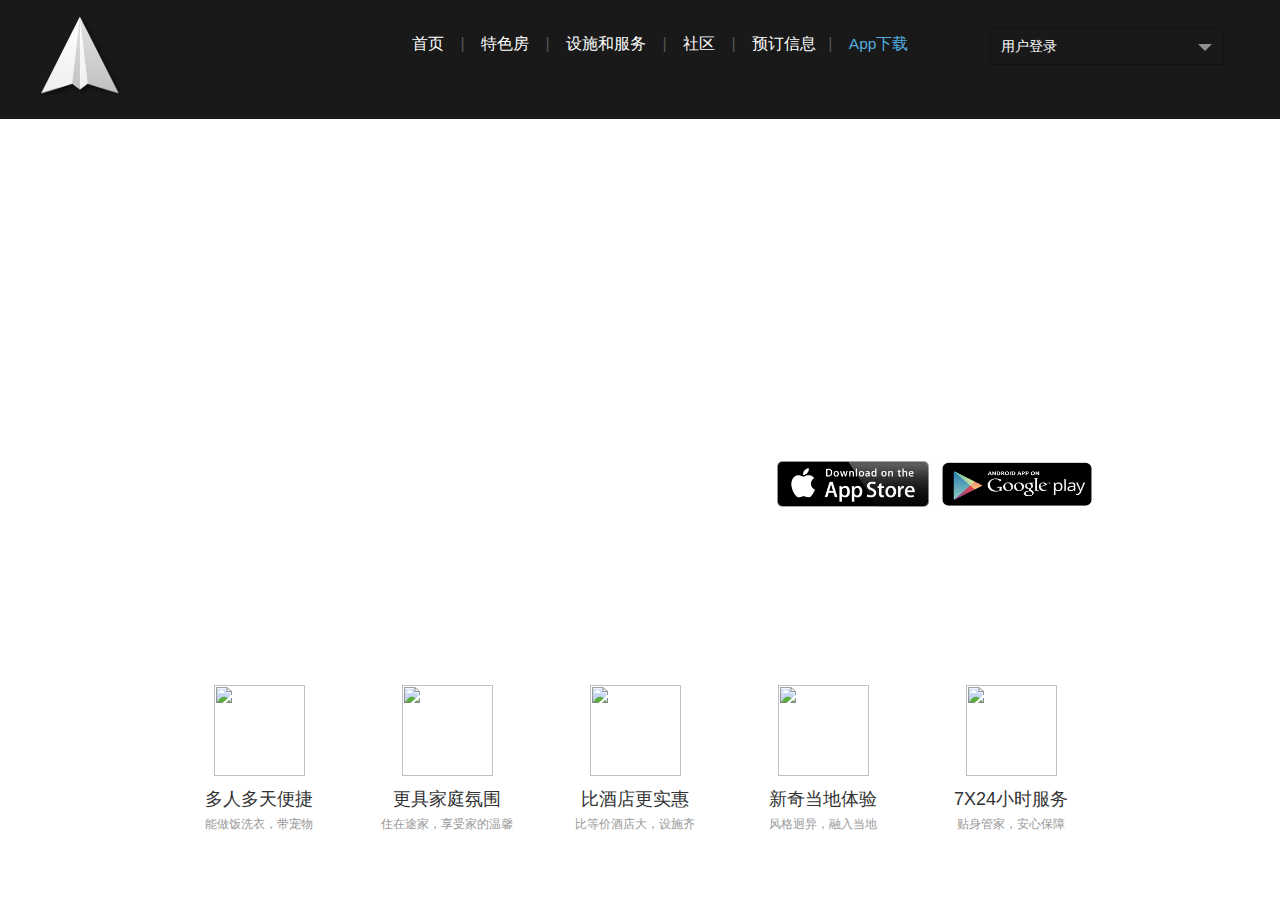
==== 云家 FrontPage Design style 3,4 and Stimulation of Airbnb/云家 Yunjia  FrontPage style 3/appDownload.html @ 22f0b892 "adding new pages" ====
<html>
<head>
		<title>智选云家手机客户端下载</title>
		<meta http-equiv="Content-Type" content="text/html; charset=utf-8" />
		<meta name="viewport" content="width=device-width, initial-scale=1, maximum-scale=1">
		<link href="css/style.css" rel="stylesheet" type="text/css" media="all" />
		<script src="js/jquery.min.js"></script>
		<link rel="stylesheet" href="css/fwslider.css" media="all">
		<script src="js/jquery-ui.min.js"></script>
		<script src="js/css3-mediaqueries.js"></script>
		<script src="js/fwslider.js"></script>
		<link rel="stylesheet" href="css/jquery-ui.css" />
		<link rel="stylesheet" type="text/css" href="css/app_download.css">
		<script src="js/jquery-ui.js"></script>
		<script>
			$(function() {
				$("#datepicker,#datepicker1").datepicker();
			});
		</script>
		<link type="text/css" rel="stylesheet" href="css/JFGrid.css" />
		<link type="text/css" rel="stylesheet" href="css/JFFormStyle-1.css" />
		<script type="text/javascript" src="js/JFCore.js"></script>
		<script type="text/javascript" src="js/JFForms.js"></script>
		<script type="text/javascript">
			(function() {
				JC.init({
					domainKey: ''
				});
			})();
		</script>
		<!--nav-->
		<script>
			$(function() {
				var pull = $('#pull');
				menu = $('nav ul');
				menuHeight = menu.height();
				$(pull).on('click', function(e) {
					e.preventDefault();
					menu.slideToggle();
				});
				$(window).resize(function() {
					var w = $(window).width();
					if (w > 320 && menu.is(':hidden')) {
						menu.removeAttr('style');
					}
				});
			});
		</script>
</head>
<body>
	<div class="header_bg">
			<div class="logo" style="width: 400px;">
				<a href="index.html"><img src="images/23141231.png" alt="" style="width: 80px;height: 80px;margin-top:15px;margin-left: 10%;">
			</div>
				<div class="wrap">

				<div class="header">
					<div class="h_left">
						<ul class="menu">
							<li ><a href="index.html">首页</a></li> |
							<li><a href="">特色房</a></li> |
							<li><a href="">设施和服务</a></li> |
							<li><a href="">社区</a></li> |
							<li><a href="">预订信息</a></li>|
							<li class="active"><a href="appDownload.html">App下载</a></li>
							<div class="clear"></div>
						</ul>
						<form class="style-1 drp_dwn">
							<div class="row">
								<div class="grid_2 columns">
									<select class="custom-select" id="select-1">
										<option selected="selected">用户登录</option>
										<option>用户注册</option>
									</select>
								</div>
							</div>
						</form>
					</div>
					<div class="clear"></div>
					<div class="top-nav">
						<nav class="clearfix">
							<ul>
								<li class="active"><a href="index.html">首页</a></li>
								<li><a href="rooms.html">特色房</a></li>
								<li><a href="reservation.html">设施和服务</a></li>
								<li><a href="activities.html">社区</a></li>
								<li><a href="contact.html">预订信息</a></li>
							</ul>
							<a href="#" id="pull">智选云家</a>
						</nav>
					</div>
				</div>
			</div>
		</div>
 <div class="banner">
 	<div class="wrapper">
 		<div>
 			<ul class="btn">
 				<li><a href="">
 					<img id="iPhone" src="./images/button_app_store.png" width="152" height="46">
 				</a>
 			    </li>
 			    <li>
 			    	<a href="">
 			    		<img id="Android" src="./images/android-app-on-google-play.jpg" width="152" height="46">
 			    	</a>
 			    </li>
 			</ul>
 		</div>
 	</div>
 </div>
 <div class="list">
	    <ul>
    	    <li>
   	        <img src="http://staticfile.tujia.com/portalsite2/images/mobile/01_1.jpg" width="91" height="91"> 
            <p class="p1">多人多天便捷</p>
            <p class="p2">能做饭洗衣，带宠物</p>
            </li>
            <li>
   	        <img src="http://staticfile.tujia.com/portalsite2/images/mobile/02_1.jpg" width="91" height="91"> 
            <p class="p1">更具家庭氛围</p>
            <p class="p2">住在途家，享受家的温馨</p>
            </li>
            <li>
   	        <img src="http://staticfile.tujia.com/portalsite2/images/mobile/icon-03.jpg" width="91" height="91"> 
            <p class="p1">比酒店更实惠</p>
            <p class="p2">比等价酒店大，设施齐</p>
            </li>
            <li>
   	        <img src="http://staticfile.tujia.com/portalsite2/images/mobile/icon-04.jpg" width="91" height="91"> 
            <p class="p1">新奇当地体验</p>
            <p class="p2">风格迥异，融入当地</p>
            </li>
           
            <li class="last_li">
   	        <img src="http://staticfile.tujia.com/portalsite2/images/mobile/icon-06.jpg" width="91" height="91"> 
            <p class="p1">7X24小时服务</p>
            <p class="p2">贴身管家，安心保障</p>
            </li>
        </ul>
    </div>
</body>

</html>
---- 云家 FrontPage Design style 3,4 and Stimulation of Airbnb/云家 Yunjia  FrontPage style 3/css/style.css ----
html,body,div,span,applet,object,iframe,h1,h2,h3,h4,h5,h6,p,blockquote,pre,a,abbr,acronym,address,big,cite,code,del,dfn,em,img,ins,kbd,q,s,samp,small,strike,strong,sub,sup,tt,var,b,u,i,dl,dt,dd,ol,nav ul,nav li,fieldset,form,label,legend,table,caption,tbody,tfoot,thead,tr,th,td,article,aside,canvas,details,embed,figure,figcaption,footer,header,hgroup,menu,nav,output,ruby,section,summary,time,mark,audio,video{margin:0;padding:0;border:0;font-size:100%;font:inherit;vertical-align:baseline;}
article, aside, details, figcaption, figure,footer, header, hgroup, menu, nav, section {display: block;}
ol,ul{list-style:none;margin:0;padding:0;}
blockquote,q{quotes:none;}
blockquote:before,blockquote:after,q:before,q:after{content:'';content:none;}
table{border-collapse:collapse;border-spacing:0;}

a{text-decoration:none;}
.txt-rt{text-align:right;}
.txt-lt{text-align:left;}
.txt-center{text-align:center;}
.float-rt{float:right;}
.float-lt{float:left;}
.clear{clear:both;}
.pos-relative{position:relative;}
.pos-absolute{position:absolute;}
.vertical-base{	vertical-align:baseline;}
.vertical-top{	vertical-align:top;}
.underline{	padding-bottom:5px;	border-bottom: 1px solid #eee; margin:0 0 20px 0;}
nav.vertical ul li{	display:block;}
nav.horizontal ul li{	display: inline-block;}
img{max-width:100%;}

body {
	font-family: 'Open Sans', sans-serif;
	background:#ffffff;
	font-size: 100%;
}
.wrap{
	margin:0 auto;
	width:80%;
	-moz-transition:all .2s linear;
	-webkit-transition:all .2s linear; 
	-o-transition:all .2s linear; 
	-ms-transition:all .2s linear;
}
.header_bg{
	background: #191919;
}
.header{
	padding: 2%;	
}

.logo{
	float: left;
}
.h_right{
	width: 66.3333%;
	float:right;
}
.menu{
	float:left;
	color: #555555;
}
.menu  li{
	display: inline-block;
	margin:6px 20px;
}
.menu  li a{
	display: block;
	color: #ffffff;
	line-height: 1.8em;
	text-transform: capitalize;
	font-size: 0.9725em;	
	font-weight: 400;
	-webkit-transition: all 0.3s ease-in-out;
	-moz-transition: all 0.3s ease-in-out;
	-o-transition: all 0.3s ease-in-out;
	transition: all 0.3s ease-in-out;
}
.menu  li.active a{
	color: #52ABDF;
}
.menu  li a:hover{
	color: #52ABDF;
}

.top-nav{
	display: none;
	margin-top: 10px;
}
.nav_bg{
	background: #464646;
}
.clearfix {
	height: 40px;
	width: 100%;
	font-size: 11pt;
	position: relative;
	z-index: 9999;
}
.clearfix ul {
	padding: 0;
	margin: 0 auto;
	display: none;
	background: #f0f0f0;
}
.clearfix li {
	display: block;
}
.clearfix a {
	color: #555555;
	font-size:13px;
	text-transform:uppercase;
	display: block;
	width:100%;
	text-indent: 10px;
	text-align: left;
	text-decoration: none;
	line-height: 40px;
	-webkit-transition: all 0.3s ease-out;
	-moz-transition: all 0.3s ease-out;
	-ms-transition: all 0.3s ease-out;
	-o-transition: all 0.3s ease-out;
	transition: all 0.3s ease-out;
}
.clearfix li a {
	border-bottom: 1px solid rgba(90, 85, 73, 0.17);
	box-sizing:border-box;
	-moz-box-sizing:border-box;
	-webkit-box-sizing:border-box;
}
.clearfix li:last-child a {
	border-right: 0;
}
.clearfix a:hover,.clearfix a:active {
	background: #202227;
	color:#ffffff;
}
.clearfix a#pull {
	font-size: 20px;
	display: block;
	width: 100%;
	position: relative;
	color: #FFFFFF;
	background-color: #202227;
}
.clearfix a#pull:after {
	background:url('../images/nav-icon.png')no-repeat;
	width: 30px;
	content:"";
	width: 30px;
	height: 30px;
	display: inline-block;
	position: absolute;
	right: 15px;
	top: 10px;
}

.main_bg{
	margin-top: -5px;
	background: #ebebeb;
}

.online_reservation{
	position: relative;
	margin-top: -75px;
	z-index: 999;
}
.b_room{
	margin: 2% 2%;
	display: inline-flex;
	box-shadow: 0px 0px 4px rgb(97, 97, 97);
	-webkit-box-shadow: 0px 0px 4px rgb(97, 97, 97);
	-moz-box-shadow: 0px 0px 4px rgb(97, 97, 97);
	-o-box-shadow: 0px 0px 4px rgb(97, 97, 97);
}
.booking_room{
	padding: 2%;
	float: left;
	width: 22.33333%;
	background: #E4E4E4;
}
.booking_room h4{
	font-size: 1.5em;
	color: #202020;
	text-transform: capitalize;
	font-weight: 600;
	margin-bottom: 10px;
}
.booking_room p{
	font-size: 0.8725em;
	color: #6b6b6b;
	line-height: 1.8em;
}
.reservation{
	font-family: 'Open Sans', sans-serif;
	padding: 2%;
	float: left;
	width: 74.33333%;
	background: #FFFFFF;
}
.reservation ul li{
	float: left;
}
.reservation ul li.left{
	margin-left: 15px;
}
.reservation ul li.span1_of_1{
	width: 21.33333%;
}
.reservation ul li.span1_of_2{
	width: 9.33333%;
}
.reservation ul li.span1_of_3{
	width: 18.33333%;
	margin-left: 20px;
}
.reservation h5{
	font-size: 1em;
	color: #5F5F5F;
	text-transform: capitalize;
	margin-bottom: 10px;
}
select {
	width: 100%;
	color: #858585;
	font-size: 0.8725em;
	padding: 7px;
	outline: none;
	margin: 5px 0;
	font-family: 'Open Sans', sans-serif;
	background: #ffffff;
	border: 1px solid #DFDFDF;
	box-shadow: inset 0 0 2px rgb(236, 236, 236);
	-webkit-box-shadow: inset 0 0 2px rgb(236, 236, 236);
	-moz-box-shadow: inset 0 0 2px rgb(236, 236, 236);
	-o-box-shadow: inset 0 0 2px rgb(236, 236, 236);
}
select option{
	border: 1px solid #DFDFDF;
	outline: none;
	-webkit-transition: all 0.3s ease-in-out;
	-moz-transition: all 0.3s ease-in-out;
	-o-transition: all 0.3s ease-in-out;
	transition: all 0.3s ease-in-out;
}
.book_date input[type="text"]{
	width: 88%;
	color: #858585;
	font-size: 0.8725em;
	padding: 8px;
	outline: none;
	margin: 5px 0;
	font-family: 'Open Sans', sans-serif;
	border: 1px solid #DFDFDF;
	box-shadow: inset 0 0 2px rgb(236, 236, 236);
	-webkit-box-shadow: inset 0 0 2px rgb(236, 236, 236);
	-moz-box-shadow: inset 0 0 2px rgb(236, 236, 236);
	-o-box-shadow: inset 0 0 2px rgb(236, 236, 236);
	-webkit-appearance: none;
}
.date{
	background:url(../images/cal-icon.png) no-repeat 100% 50% #FFF;
}
.date_btn{
	margin-top: 33px;
}
.date_btn form input[type="submit"] {
	text-transform:capitalize;
	width: 100% !important;
	background: #32A2E3;
	font-family: 'Open Sans', sans-serif;
	color: #FFF;
	padding: 8px;
	border: none;
	font-size: 1em;
	transition: 0.5s all;
	-webkit-transition: 0.5s all;
	-moz-transition: 0.5s all;
	-o-transition: 0.5s all;
	outline: none;
	cursor: pointer;
}
.date_btn form input[type="submit"]:hover{
	background: #228AC6;
}

.text{
	text-align:center;
}
.grids_of_3{
	display: block;
	padding: 4% 2% 12%;
}
.grid1_of_3{
	float: left;
	width: 47%;
	margin-left: 4.33333%;

}
.grid1_of_3:first-child{
	margin-left: 0;
}
.grid1_of_3 h4 a{
	margin: 4% 0;
	display:block;
	font-size: 1.5em;
	color: #8A8A8A;
	text-transform: capitalize;
	font-weight: 100;
	-webkit-transition: all 0.3s ease-in-out;
	-moz-transition: all 0.3s ease-in-out;
	-o-transition: all 0.3s ease-in-out;
	transition: all 0.3s ease-in-out;
}
.grid1_of_3 h4 span{
	font-weight: 600;
	padding-left: 10px;
	color: #202020;
}
.grid1_of_3 h4 a:hover{
	color: #202020;
}
.grid1_of_3 p{
	font-size: 0.8725em;
	color: #6b6b6b;
	line-height: 1.8em;
}
.grid1_of_3_img{
		position: relative;	
}

.grids_of_2{
	display: block;
	padding: 4% 2% 12%;
}
.grid1_of_2{
	float: left;
	width: 30.333333%;
	margin-left: 4.33333%;

}
.grid1_of_2:first-child{
	margin-left: 0;
}
.grid1_of_2 h4 a{
	margin: 4% 0;
	display:block;
	font-size: 1.5em;
	color: #8A8A8A;
	text-transform: capitalize;
	font-weight: 100;
	-webkit-transition: all 0.3s ease-in-out;
	-moz-transition: all 0.3s ease-in-out;
	-o-transition: all 0.3s ease-in-out;
	transition: all 0.3s ease-in-out;
}
.grid1_of_2 h4 span{
	font-weight: 600;
	padding-left: 10px;
	color: #202020;
}
.grid1_of_2 h4 a:hover{
	color: #202020;
}
.grid1_of_2 p{
	font-size: 0.8725em;
	color: #6b6b6b;
	line-height: 1.8em;
}
.grid1_of_2_img{
		position: relative;	
}

.footer{
	padding: 4% 2% 2%;
}
.copy{
	float: left;
	margin-top: 15px;
}
.copy p{
	color: #9c9c9c;
	font-size: 0.8725em;
	line-height: 1.5em;
}
.copy p a{
	color: #52ABDF;
	-webkit-transition: all 0.3s ease-in-out;
	-moz-transition: all 0.3s ease-in-out;
	-o-transition: all 0.3s ease-in-out;
	transition: all 0.3s ease-in-out;
}
.copy p a:hover{
	color: #9c9c9c;
}

.soc_icons {
	text-align: center;
}
.soc_icons h2{
	text-transform: uppercase;
	font-size: 1.2em;
	color: #c0c0c0;
	font-weight: 400;
	margin-bottom: 10px;
}
.soc_icons ul li{
	display:inline-block;
	margin-left: 5px;
}
.soc_icons ul li:first-child{
	margin-left: 0;
}
.soc_icons ul li a{
	display: block;
	background: url('../images/soc_icons.png') no-repeat 0px 0px;
	width: 46px;
	height: 46px;
	-webkit-transition: all 0.3s ease-in-out;
	-moz-transition: all 0.3s ease-in-out;
	-o-transition: all 0.3s ease-in-out;
	transition: all 0.3s ease-in-out;
}
.soc_icons ul li a.icon1{
	background-position:0px 0px;
}
.soc_icons ul li a.icon2{
	background-position:-55px 0px;
}
.soc_icons ul li a.icon3{
	background-position:-110px 0px;
}
.soc_icons ul li a.icon4{
	background-position:-166px 0px;
}
.soc_icons ul li a.icon5{
	background-position:-224px 0px;
}
.soc_icons ul li a:hover{
	zoom: 1;
	filter: alpha(opacity=50);
	opacity: 0.7;
	-webkit-transition: opacity .15s ease-in-out;
	-moz-transition: opacity .15s ease-in-out;
	-ms-transition: opacity .15s ease-in-out;
	-o-transition: opacity .15s ease-in-out;
	transition: opacity .15s ease-in-out;
}

.f_nav{
	float: right;
	margin-top: 10px;
}
.f_nav li{
	display: inline-block;
	margin-left: 20px;
}
.f_nav li:first-child{
	margin-left: 0;
}
.f_nav li a{
	display:block;
	color: #9c9c9c;
	padding: 0 5px;
	text-transform: capitalize;
	font-size: 0.8725em;
	-webkit-transition: all 0.3s ease-in-out;
	-moz-transition: all 0.3s ease-in-out;
	-o-transition: all 0.3s ease-in-out;
	transition: all 0.3s ease-in-out;
}
.f_nav li a:hover{
	color: #52ABDF;
}

.main{
	padding: 4% 2%;
}
.content{
	float: left;
	width: 68.333333%;
	margin-right: 3.3333%;
}
.sidebar{
	float: left;
	width: 24.333333%;
	padding-left: 3.3333%;
	border-left: 1px solid rgb(184, 184, 184);
}
.room {
    padding-bottom: 6%;
    border-bottom: 2px dashed rgb(109, 109, 109);
}
.room h4{
	text-transform: capitalize;
	font-size: 1.5em;
	color: #252525;
	font-weight: 100;
	margin-bottom: 15px;
}
p.para{
	font-size: 0.8725em;
	color: #6b6b6b;
	line-height: 1.8em;
}
.sidebar h4{
	text-transform: capitalize;
	font-size: 1em;
	color: #252525;
	font-weight: 600;
	margin: 10% 0 4%;
}
.s_nav li{
	border-bottom: 1px solid rgb(194, 194, 194);
	margin: 15px 0;
}
.s_nav li a{
	display: block;
	padding:4px 0;
	text-transform: capitalize;
	font-size: 0.8725em;
	color: #6b6b6b;
	line-height: 1.6em;
}
.s_nav li a:hover{
	color: #228AC6;
}
.s_nav1 li{
	display: inline-block;
	margin-right: 10px;
}
.s_nav1 li a{
	display: block;
	background: url('../images/s_icons.png') no-repeat 0px 0px;
	width: 32px;
	height: 32px;
	-webkit-transition: all 0.3s ease-in-out;
	-moz-transition: all 0.3s ease-in-out;
	-o-transition: all 0.3s ease-in-out;
	transition: all 0.3s ease-in-out;
}
.s_nav1 li a.icon1{
	background-position:0px 0px;
}
.s_nav1 li a.icon2{
	background-position:-42px 0px;
}
.s_nav1 li a.icon3{
	background-position:-84px 0px;
}
.s_nav1 li a.icon4{
	background-position:-125px 0px;
}
.s_nav1 li a:hover{
	zoom: 1;
	filter: alpha(opacity=50);
	opacity: 0.7;
	-webkit-transition: opacity .15s ease-in-out;
	-moz-transition: opacity .15s ease-in-out;
	-ms-transition: opacity .15s ease-in-out;
	-o-transition: opacity .15s ease-in-out;
	transition: opacity .15s ease-in-out;
}
.grids_of_2{
	display: block;
	margin: 8% 0;
}
.grids_of_img{
	float: left;
	width: 22.33333%;
}
.grids_of_para{
	float: left;
	width:73.333333%;
	margin-left: 4.333333%;
}

.res_online h4 {
	text-transform: capitalize;
	font-size: 1.5em;
	color: #252525;
	font-weight: 100;
	margin-bottom: 15px;
}
.span_of_2{
	padding: 4% 0;
	margin: 6% 0;
	border-bottom: 2px dashed rgb(109, 109, 109);
	border-top: 2px dashed rgb(109, 109, 109);
}
.span2_of_1{
	float:left;
	width: 47.33333%;
	margin-left: 4.33333%;
}
.span2_of_1:first-child{
	margin-left: 0;
}
.span2_of_1 h4{
	text-transform: capitalize;
	font-size: 1em;
	color: #303030;
	font-weight: 600;
	margin-bottom: 5px;
}
.sel_room{
	float:left;
	width: 47.77777%;
}
.sel_room.left{
	margin-left: 4.33333%;	
}
.book_date.btm{
	margin-bottom: 15px;
}
.res_btn{
	text-align: center;
	display: block;
	margin-bottom: 4%;
}
.res_btn form input[type="submit"] {
	display: inline-block;
	text-transform: capitalize;
	width: 25% !important;
	background: #32A2E3;
	font-family: 'Open Sans', sans-serif;
	color: #FFF;
	padding: 15px;
	border: none;
	font-size: 1em;
	transition: 0.5s all;
	-webkit-transition: 0.5s all;
	-moz-transition: 0.5s all;
	-o-transition: 0.5s all;
	outline: none;
	cursor: pointer;
	-webkit-appearance: none;
}
.res_btn form input[type="submit"]:hover{
	background: #228AC6;
}


.service_list{
	display: block;
}
.service_list.top{
	margin-top:4%;
}
.service_list li{
	float: left;
	width: 22.3333%;
	margin-left: 3.3333%;
	position: relative;
}
.service_list li:first-child{
	margin-left: 0;
}
.service_list li a img:hover{
	zoom: 1;
	filter: alpha(opacity=50);
	opacity: 0.8;
	-webkit-transition: opacity .15s ease-in-out;
	-moz-transition: opacity .15s ease-in-out;
	-ms-transition: opacity .15s ease-in-out;
	-o-transition: opacity .15s ease-in-out;
	transition: opacity .15s ease-in-out;
}
.service_list li h3 {
	display: inline-block;
	margin: 15px 0 5px;
	text-transform: capitalize;
	font-size: 1em;
	color: #191919;
	font-weight: 600;
	-webkit-transition: all 0.3s ease-in-out;
	-moz-transition: all 0.3s ease-in-out;
	-o-transition: all 0.3s ease-in-out;
	transition: all 0.3s ease-in-out;
}
.service_list li h3:hover{
	color: #52ABDF;	
}
.service_list li h4 a {
	display: block;
	margin-top: 10px;
	font-style: italic;
	line-height: 1.5em;
	font-size: 0.8725em;
	font-weight: 400;
	color: #52ABDF;
	-webkit-transition: all 0.3s ease-in-out;
	-moz-transition: all 0.3s ease-in-out;
	-o-transition: all 0.3s ease-in-out;
	transition: all 0.3s ease-in-out;
}
.service_list li h4 a:hover{
	color: #191919;
}
.ser_img {
	position: relative;
}
span.next{
	-o-transition-duration: 1s;
	-moz-transition-duration: 1s;
	-webkit-transition: -webkit-transform 1s;
	background: url(../images/next.png) center no-repeat;
	height: 100%;
	width: 100%;
	position: absolute;
	bottom: 4px;
	z-index: 10;
	opacity: 0;
	-webkit-transition: all 0.3s ease-out;
	-moz-transition: all 0.3s ease-out;
	-ms-transition: all 0.3s ease-out;
	-o-transition: all 0.3s ease-out;
	transition: all 0.3s ease-out;
}
span.next:hover {
	opacity: 0.9;
	-webkit-transition: all 0.3s ease-out;
	-moz-transition: all 0.3s ease-out;
	-ms-transition: all 0.3s ease-out;
	-o-transition: all 0.3s ease-out;
	transition: all 0.3s ease-out;
}

.contact{
	display: block;
}
.contact_left {
	float:left;
	margin-right:3.3333%;
	width: 32.3333%;
}
.contact_right {
	float:left;
	width: 63.3333%;
}
.contact_left h3{
	margin-bottom: 2%;
	text-transform: capitalize;
	font-size: 1.5em;
	color: #252525;
	font-weight: 100;
}
.company_address{
	padding-top:10px;
}
.company_address p{
	color: #242424;
	text-shadow: 0 1px 0 #ffffff;
	line-height: 1.8em;
	font-size: 0.8125em;
	font-weight: 600;
}
.company_address p a{
	color: #52ABDF;
	cursor: pointer;
	-webkit-transition: all 0.3s ease-in-out;
	-moz-transition: all 0.3s ease-in-out;
	-o-transition: all 0.3s ease-in-out;
	transition: all 0.3s ease-in-out;
	text-shadow: 0 1px 0 #ffffff;
}
.company_address p a:hover{
	color: #242424;
}
.map{
	margin: 6% 0 4%;
}
.contact_right h3{
	margin-bottom: 2%;
	text-transform: capitalize;
	font-size: 1.5em;
	color: #252525;
	font-weight: 100;
}
.contact-form{
	position:relative;
	padding-bottom:30px;
}
.contact-form div{
	padding:5px 0;
}
.contact-form span{
	display: block;
	color: #252525;
	text-shadow: 0 1px 0 #ffffff;
	line-height: 1.5em;
	font-size: 0.7825em;
}
.contact-form input[type="text"],.contact-form textarea{
	font-family: 'Open Sans', sans-serif;
	margin-top: 5px;
	padding: 10px;
	display: block;
	width: 98% !important;
	background: rgba(255, 255, 255, 1);
	outline: none;
	color: #555555;
	font-size: 1em;
	border: 1px solid rgb(224, 224, 224);
	-webkit-appearance: none;
}
.contact-form textarea{
	resize:none;
	height:120px;		
}
.contact-form input[type="submit"]{
	margin-top: 10px;
	display: inline-block;
	text-transform: uppercase;
	background: #32A2E3;
	font-family: 'Open Sans', sans-serif;
	color: #FFF;
	padding: 15px;
	border: none;
	font-size: 1em;
	transition: 0.5s all;
	-webkit-transition: 0.5s all;
	-moz-transition: 0.5s all;
	-o-transition: 0.5s all;
	outline: none;
	cursor: pointer;
	float: right;
	width: 25% !important;
	-webkit-appearance: none;
}
.contact-form input[type="submit"]:hover{
	background: #228AC6;
}

.details h2{
	text-transform: capitalize;
	font-size: 1.5em;
	color: #252525;
	font-weight: 100;
}
.det_pic{
	margin: 2% 0;
}
.read_more{
	margin-top: 2%;
}
.read_more a{
	display:inline-block;
	text-transform: capitalize;
	background: #32A2E3;
	font-family: 'Open Sans', sans-serif;
	color: #FFF;
	padding: 12px 36px;
	border: none;
	font-size: 1em;
	transition: 0.5s all;
	-webkit-transition: 0.5s all;
	-moz-transition: 0.5s all;
	-o-transition: 0.5s all;
	outline: none;
}
.read_more a:hover{
	background: #228AC6;
}

@media only screen and (max-width: 1366px) {
	.wrap{
		width:95%;
	}
	.span_of_2 {
		padding: 3% 0;
		margin: 4% 0;
	}
	.menu li {
		margin: 6px 16px;
	}
}
@media only screen and (max-width: 1280px) {
	.wrap{
		width:95%;
	}
	.menu li {
		margin: 6px 12px;
	}
	.booking_room h4 {
		font-size: 1.2em;
	}
	.booking_room p {
		font-size: 0.8125em;
	}
	.f_nav li {
		margin-left: 10px;
	}
}
@media only screen and (max-width: 1024px) {
	.wrap{
		width:95%;
	}
	.menu li {
		margin: 10px 8px;
	}
	.menu li a {
		font-size: 0.8725em;
	}
	.reservation ul li.span1_of_3 {
		width: 14.33333%;
		margin-left: 15px;
	}
	.f_nav li a {
		padding: 0 0px;
	}
}
@media only screen and (max-width: 768px) {
	.wrap{
		width:95%;
	}
	.row .grid_3 {
		float: right;
		width: 38.333333% !important;
	}
	.menu {
		display: none;
	}
	.h_right {
		width: 100%;
		float: none;
	}
	.row {
		width: 70% !important;
	}
	.top-nav {
		display: block;
		margin: 10px 0;
		z-index: 999;
		position: relative;
	}
	.nav a{
		display: block;
	}
	.reservation ul li {
		float: none;
		display: inline-block;
	}
	.booking_room {
		float: none;
		width: 98%;
	}
	.reservation {
		float: none;
		width: 98%;
	}
	.b_room {
		display: inline-block;
	}
	.grid1_of_3 h4 a {
		font-size: 1.4em;
	}
	.grid1_of_2 h4 a {
		font-size: 1.4em;
	}
	.copy {
		float: none;
		text-align:center;
	}
	.f_nav {
		float: none;
		text-align:center;
		margin-top: 20px;
	}
	.soc_icons {
		text-align: center;
		margin: 20px 0;
	}
	.content {
		float: none;
		width: 100%;
		margin-right: 0%;
	}
	.sidebar {
		float: none;
		width: 100%;
		padding-left: 0%;
		border-left: none;
	}
	.sidebar h4 {
		margin: 4% 0 4%;
	}
	.sel_room {
		float: none;
		width: 100%;
	}
	.sel_room.left {
		margin-left: 0%;
	}
	.service_list li {
		width: 48.3333%;
		margin-bottom:4%;
	}
	.service_list li:nth-child(3){
		margin-left: 0;
	}
	.reservation h5 {
		margin: 10px 0;
	}
}
@media only screen and (max-width: 640px){
	.wrap{
		width:95%;
	}
	.logo{
		width: 32.333333%;
	}
	.h_right{
		width:60.333333%;
	}
	.row .grid_3 {
		width: 70.333333% !important;
	}
	.reservation ul li.span1_of_1 {
		width: 100%;
	}
	.row .grid_3 {
		width: 70.333333% !important;
	}
	.book_date input[type="text"] {
		width: 96% !important;
	}
	.reservation ul li.left {
		margin-left: 0px;
	}
	.reservation ul li.span1_of_2 {
		width: 49.33333%;
	}
	.reservation ul li.span1_of_3 {
		width: 47.33333%;
		margin-left: 10px;
	}
	.grid1_of_3 {
		float: left;
		width: 100%;
		margin-left: 0%;
	}
	.grid1_of_3 h4 a {
		margin: 2% 0;
	}
	.grid1_of_3 img{
		margin-top:4%;
		width: 100%;
	}
		.grid1_of_2 {
		float: left;
		width: 100%;
		margin-left: 0%;
	}
	.grid1_of_2 h4 a {
		margin: 2% 0;
	}
	.grid1_of_2 img{
		margin-top:4%;
		width: 100%;
	}
	.online_reservation {
		margin-top: -30px;
	}
	.reservation ul li.span1_of_2 {
		width: 48.33333%;
	}
	.res_btn form input[type="submit"] {
		width: 50% !important;
		padding: 10px;
	}
	.contact_left {
		float: none;
		margin-right: 0%;
		width: 100%;
	}
	.contact_right {
		float: none;
		width: 100%;
	}
}
@media only screen and (max-width: 480px) {
	.wrap{
		width:95%;
	}
	.logo{
		width: 32.333333%;
	}
	.h_right{
		width:60.333333%;
	}
	.row .grid_3 {
		width: 70.333333% !important;
	}
	.online_reservation {
		margin-top: 0px;
	}
	.date_btn {
		margin: 0 0 20px;
	}
}
@media only screen and (max-width: 320px) {
	.wrap{
		width:95%;
	}
	.logo{
		margin-top:10px;
		width: 38.333333%;
	}
	.h_right{
		width:60.333333%;
	}
	.row .grid_3 {
		width: 70.333333% !important;
	}
	.reservation {
		padding: 10px;
		width: 97%;
	}
	.booking_room {
		width: 97%;
		padding: 10px;
	}
	.hide{
		display: none;
	}
	.reservation ul li.span1_of_2 {
		width: 100%;
	}
	.reservation ul li.span1_of_3 {
		width: 100%;
		margin-left: 0px;
	}
	.book_date input[type="text"] {
		width: 93% !important;
	}
	.soc_icons ul li {
		margin-left: 0px;
	}
	.grids_of_img {
		float: none;
		width: 100%;
	}
	.grids_of_para {
		float: none;
		width: 100%;
		margin-left: 0%;
	}
	.span2_of_1 {
		float: none;
		width: 100%;
		margin-left: 0%;
	}
	.res_btn form input[type="submit"] {
		width: 60% !important;
		padding: 10px;
	}
	.service_list li {
		float:none;	
		margin-left:0;
		width: 100%;
		margin-bottom: 4%;
	}
	.contact-form input[type="text"], .contact-form textarea {
		width: 93% !important;
	}
	.contact-form input[type="submit"] {
		padding: 10px;
		width: 50% !important;
	}
}
---- 云家 FrontPage Design style 3,4 and Stimulation of Airbnb/云家 Yunjia  FrontPage style 3/css/fwslider.css ----
/* ------------------------------- 3. Slider Styles ------------------------------- */
#fwslider {
    position: relative;
    width:100%;
}

#fwslider .slide {
    display: none;
    position: absolute;
    top:0;
    left:0;
    z-index: 0;
    width:100%;
}

#fwslider .slide img {
    width:100%;
}

#fwslider .slidePrev {
    position: absolute;
    top:50%;
    left:-50px;
    
    z-index: 10;
}
#fwslider .slidePrev span {
	background-image: url("../images/sliderarrows.png");
	width: 60px;
	height: 60px;
	float: left;
	background-position: -60px 0px;
	background-repeat: no-repeat;
	cursor: pointer;
}
#fwslider .slideNext {
    position: absolute;
    top:50%;
    right:-50px;
    z-index: 10;
}
#fwslider .slideNext span {
 	 background-image: url("../images/sliderarrows.png");
	width: 60px;
	height: 60px;
	float: left;
	background-position: 0px 0px;
	background-repeat: no-repeat;
	cursor: pointer;
}

#fwslider .timers {
    height:4px;
    position: absolute;
    bottom:15px;
    right:0;
    z-index: 3;
}
.slide-btns{
	margin-top: 0.5em;
}
#fwslider .timer {
    height:4px;
    width:40px;
    background-color: #fff;
    float:left;
    margin-right: 10px;
}

#fwslider .progress {
    height:4px;
    width:0%;
    background-color:#2C3E50;
    float:left;
}

#fwslider .slide_content {
    top:0;
    left:0;
    position: absolute;
    width:100%;
    height:100%;
    min-height:650px;
}

#fwslider .slide_content_wrap { /* Slider Text Content Container Style */
    max-width:1280px;
    margin: 13.5% auto 0;
}

#fwslider .title {  /* Slider Title Style */
	text-transform: uppercase;
	color: #fff;
	font-size: 2em;
	padding: 16px 20px 0;
	font-style: normal;
	font-weight: 600;
	border: none;
	width: 50%;
	height: 64px;
	position: relative;
	background: rgba(0, 0, 0, 0.84);
	left: 30px;
}
h4 i.bg{
	background: url('../images/stripe.png') 0px 0px;
	width: 40px;
	height: 80px;
	position: absolute;
	right: -38px;
	top: 0px;
}

#fwslider .title1{  
	text-transform: capitalize;
	color: #fff;
	font-size: 1.5em;
	padding: 12px 20px 5px;
	font-style: normal;
	font-weight: 600;
	border: none;
	width: 40%;
	height: 41px;
	position: relative;
	left: 30px;
	background: #308BC4;
}
h5 i.bg{
	background: url('../images/stripe1.png') 0px 0px;
	width: 34px;
	height: 58px;
	position: absolute;
	right: -34px;
	top: 0px;
}
#fwslider .description { /* Slider Description Style */
    opacity: 0;
    color:#ffffff;
    font-size: 1.5em;
    padding:0px 0 1em;
    clear:both;
   	text-align:center;
}
/* ------------------------------- 4. Media Query Max Width 1300, Min Width 720 ------------------------------- */
@media only screen and (max-width: 1366px) {
	.wrap{
		width:95%;
	}
	#fwslider .slidePrev span {
		width: 46px;
		height: 46px;
		background-position: -66px -6px;
	}
	#fwslider .slideNext span {
		width: 46px;
		height: 46px;
		background-position: -6px -6px;
	}
	
}

@media only screen and (min-width:720px) and (max-width: 1300px) {

    #fwslider .slide_content_wrap { margin-top: 12%;}
     #fwslider .description { /*-- font-size:12px;--*/font-size:1.3em;}
	#fwslider .title {
		font-size: 1.8em;
		left: 80px;
		width: 60%;
	}
	#fwslider .title1 {
		font-size: 1.3em;
		left: 80px;
	}
}

/* ------------------------------- 5. Media Query Max Width 719 ------------------------------- */

@media only screen and (max-width:719px) {

    #fwslider .slide_content_wrap { display:block; }
    #fwslider .timers { display:none; }
    #fwslider .slide_content {cursor: pointer;}
    #fwslider .slide_content_wrap {
	max-width: 1280px;
	margin: 11.5% auto 0;
	}

}
@media only screen and (max-width:768px) and (min-width:640px){
	 #fwslider .title {
		font-size: 1.4em;
		padding: 6px 20px 10px;
		line-height: 3em;
	}
	#fwslider .title1 {
		font-size: 1em;
		left: 80px;
		line-height: 2em;
	}
     #fwslider .description { /*-- font-size:12px;--*/font-size:1em;}
}
@media only screen and (max-width:640px) and (min-width:480px){
	 #fwslider .title { 
	 	font-size: 1em;
		font-weight: 400;
		left: 80px;
		line-height: 4em;
 	 }
 	 #fwslider .title1 {
		font-size: 0.8725em;
		left: 80px;
		line-height: 2.5em;
		font-weight: 100;
	}
     #fwslider .description { /*-- font-size:12px;--*/font-size: 0.875em;
		padding: 0.5em 0 0.2em;}
}
@media only screen and (max-width:480px) and (min-width:320px){
	 #fwslider .title { 
	 	font-size: 1em;
		font-weight: 400;
		left: 80px;
		line-height: 4em;
 	 }
 	 #fwslider .title1 {
		font-size: 0.8725em;
		left: 80px;
		line-height: 2.5em;
		font-weight: 100;
		width: 55%;
	}
     #fwslider .description { 
     	font-size: 0.875em;
		padding: 0.5em 0 0.2em;
		width: 70%;
		margin: 0 auto;
		}
	#fwslider .slide_content_wrap {
	max-width: 1280px;
	margin: 7.5% auto 0;
	}
}
@media only screen and (max-width:320px) and (min-width:240px){
	 #fwslider .title { 
	 	font-size: 1em;
		font-weight: 400;
		left:10px;
		line-height: 4em;
		display: none;
 	 }
 	 #fwslider .title1 {
		font-size: 0.8725em;
		left: 15px;
		line-height: 2.5em;
		font-weight: 100;
		top:30px;
		width: 55%;
	}

     #fwslider .description { 
     	font-size: 0.8em;
		padding: 0.5em 0 0.2em;
		width: 90%;
		margin: 0 auto;
		}
	#fwslider .slide_content_wrap {
	max-width: 1280px;
	margin: 2.5% auto 0;
	}
	#fwslider .slideNext span,#fwslider .slidePrev span{
		display:none;
	}
	.slide-btns ul li a {
		color: #FFF;
		font-size: 0.72em;
		text-transform: uppercase;
		border: solid 1px #FFF;
		padding: 0.7em 0.8em;
		transition: 0.5s all;
		-webkit-transition: 0.5s all;
		-moz-transition: 0.5s all;
		-o-transition: 0.5s all;
		display: block;
	}
	.sb-search-input {
			font-size: 12px;
	}
}
---- 云家 FrontPage Design style 3,4 and Stimulation of Airbnb/云家 Yunjia  FrontPage style 3/css/app_download.css ----
.head-box {
    margin: 0 auto;
    width: 1190px;
    padding: 10px 0;
    overflow: hidden;
}
.head-box .site-logo-cont {
    float: left;
    width: 310px;
}
.head-box .site-logo-cont .site-logo,
.head-box .site-logo-cont .logo-text {
    display: block;
    float: left;
    height: 35px;
    overflow: hidden;
    text-indent: -30000px;
    background-image: url(../Images/logo-new.png);
    background-repeat: no-repeat
}
.head-box .site-logo-cont .site-logo {
    width: 146px;
    background-position: 0 0;
}
.head-box .site-logo-cont .logo-text {
    width: 130px;
    margin-left: 10px;
    background-position: -156px 0;
}
.head-box .service-hotline {
    float: right;
    font-size: 14px;
}
.head-box .service-hotline .h-text {
    display: block;
    color: #F60;
    font-family: Tahoma;
}

/*æ–°æ·»åŠ */

.clearfix {
    *zoom: 1
}
.clearfix:after {
    content: "";
    display: table;
    height: 0;
    line-height: 0;
    clear: both
}
img {
    vertical-align: middle;
    _vertical-align: middle;
    display: block;
}
.banner {
    background: url(../Images/mobile/banner_mobile2.jpg?v=20160314) no-repeat top center;
    margin: 0 auto;
    height: 526px;
}
.wrapper {
    width: 950px;
    margin: 0 auto;
    position: relative;
}
.btn {
    width: 328px;
    overflow: hidden;
    position: absolute;
    right: 10px;
    top: 342px;
}
.btn li {
    width: 152px;
    float: left;
    margin-right: 12px;
}
.btn img {
    width: 152px;
    height: 46px;
}
.scroll {
    width: 190px;
    float: left;
    overflow: hidden;
    position: absolute;
    left: 24px;
    top: 118px;
}
.scroll ul {
    width: 1900px;
    position: relative;
}
.scroll li {
    float: left;
    width: 190px;
    height: 338px;
    display: inline-block;
    *display: inline;
    *zoom: 1;
    position: relative;
}
.scroll li img {
    width: 190px;
    height: 338px;
}
.list {
    width: 940px;
    margin: 0 auto;
    overflow: hidden;
    padding-left: 10px;
    margin-top: 40px;
}
.list ul li {
    width: 168px;
    background: url(../Images/mobile/line_bg_06.png) no-repeat right center;
    float: left;
    _display: inline;
    margin-right: 20px;
    text-align: center;
}
.list ul .last_li {
    background: none;
}
.list ul li img {
    display:inline-block;
    width: 91px;
    height: 91px;
    margin-bottom: 10px;
    
}
.p1 {
    font-size: 18px;
    color: #333333;
    line-height: 26px;
}
.p2 {
    font-size: 12px;
    color: #999999;
    line-height: 24px;
}
.iPhoneDownload {
    width: 372px;
    height: 338px;
    background: url(../Images/mobile/iPhoneDownload.png) no-repeat top center;
    display: none;
}
.download {
    float: left;
    width: 180px;
    height: 166px;
    margin-top: 34px;
    text-align: center;
    border-right: 1px solid #e8e8e8;
}
.download h2 {
    font-size: 14px;
    color: #333;
}
.download h2 span {
    color: #f60;
}
.download a {
    display: inline-block;
    margin: 58px auto 0;
}
.barcodeIphone {
    border-right: none;
}
.barcodeIphone img {
    display: inline-block;
    margin: 16px auto 0;
}
.AndroidDownload {
    background: url(../Images/mobile/AndroidDownload.png) no-repeat top center;
}
---- 云家 FrontPage Design style 3,4 and Stimulation of Airbnb/云家 Yunjia  FrontPage style 3/css/JFFormStyle-1.css ----
﻿    /* custom select */
        .row {
		float: right;
		width: 20%;
	}
        form.style-1 .custom-select{ display: none; } /* prevent to display original selects */
        
        form.style-1 .custom-dropdown{ 
            width: 100%; 
            color: #666; 
            font-size: 14px; 
            font-family: 'Open Sans', sans-serif;
            color:#ffffff;
            background: #191919;
            position: relative;
            margin: 4px 0 !important; 
        }
        
        form.style-1 .custom-head{
        	border: 1px solid rgba(0, 0, 0, 0.22);
        	background:#191919; 
            height: 35px;
            cursor: hand; 
            cursor: pointer;       
            text-transform: uppercase;    
        }
        
        form.style-1 .custom-head span.selector {
            position: relative;
            width: 35px; height: 35px;
        	margin:0;
        	padding: 0;
            display: inline-block;
            cursor: hand; cursor: pointer;
            float: right; 
        }    
        
        form.style-1 .custom-head span.current{
            line-height: 35px;
            padding-left: 10px;
        }
        
        form.style-1 .custom-head span.selector > a{
            position: absolute;
            top: 15px;
            left: 10px;
            width: 0;
            border:  solid 7px; 
            border-color: #909090 transparent  transparent  transparent; 
        }
        
        form.style-1 .custom-body{
            position: absolute;
            width: 100% !important;       
            background: #fff;
            max-height: 400px;
            overflow: auto;               
        }
        
        form.style-1 .custom-body ul{
            padding:  0; margin: 0;
            list-style: none;
        }
        
        form.style-1 .custom-body ul li {
			text-align: left;
			padding: 6px 10px;
			display: none;
			cursor: hand;
			cursor: pointer;
			background: #fff;
			color: #191919;
			margin: 5px 0 0 0;
        }
        
        form.style-1 .custom-body ul li:first-child {
            margin-top: 0;
        }
        
        form.style-1 .custom-body ul li:hover{
            background: #f2f2f2;
        }
        
        form.style-1 .selected { background: #f2f2f2 !important; }
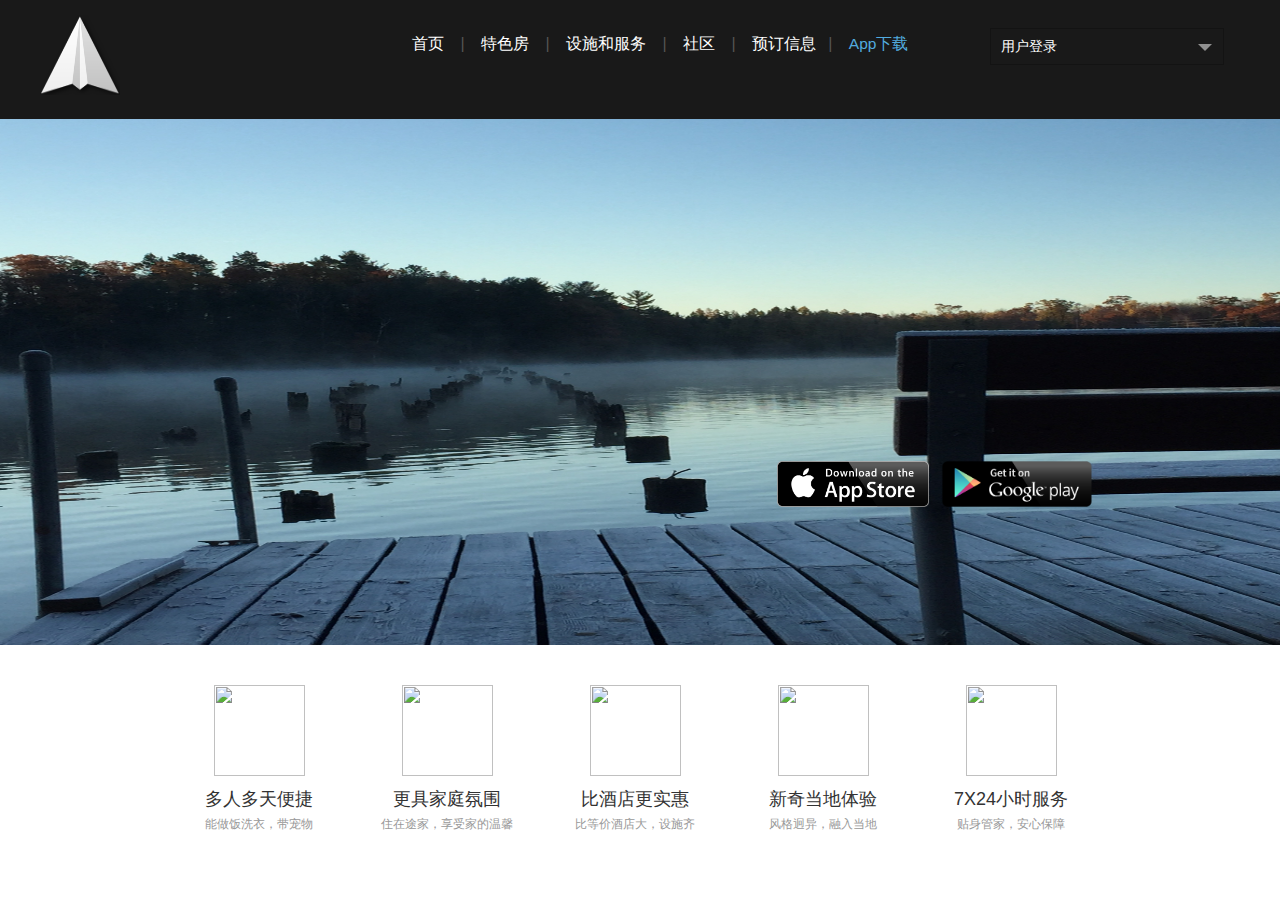
==== commit fb3c7bca: "changes style2 page" ====
--- a/云家 FrontPage Design style 3,4 and Stimulation of Airbnb/云家 Yunjia  FrontPage style 3/appDownload.html
+++ b/云家 FrontPage Design style 3,4 and Stimulation of Airbnb/云家 Yunjia  FrontPage style 3/appDownload.html
@@ -102,7 +102,7 @@
  			    </li>
  			    <li>
  			    	<a href="">
- 			    		<img id="Android" src="./images/android-app-on-google-play.jpg" width="152" height="46">
+ 			    		<img id="Android" src="./images/button_google_play.png" width="152" height="46">
  			    	</a>
  			    </li>
  			</ul>
--- a/云家 FrontPage Design style 3,4 and Stimulation of Airbnb/云家 Yunjia  FrontPage style 3/css/app_download.css
+++ b/云家 FrontPage Design style 3,4 and Stimulation of Airbnb/云家 Yunjia  FrontPage style 3/css/app_download.css
@@ -55,7 +55,8 @@
     display: block;
 }
 .banner {
-    background: url(../Images/mobile/banner_mobile2.jpg?v=20160314) no-repeat top center;
+    background: url(../images/app_banner.JPG);
+    background-size: 1522px 526px ;
     margin: 0 auto;
     height: 526px;
 }
